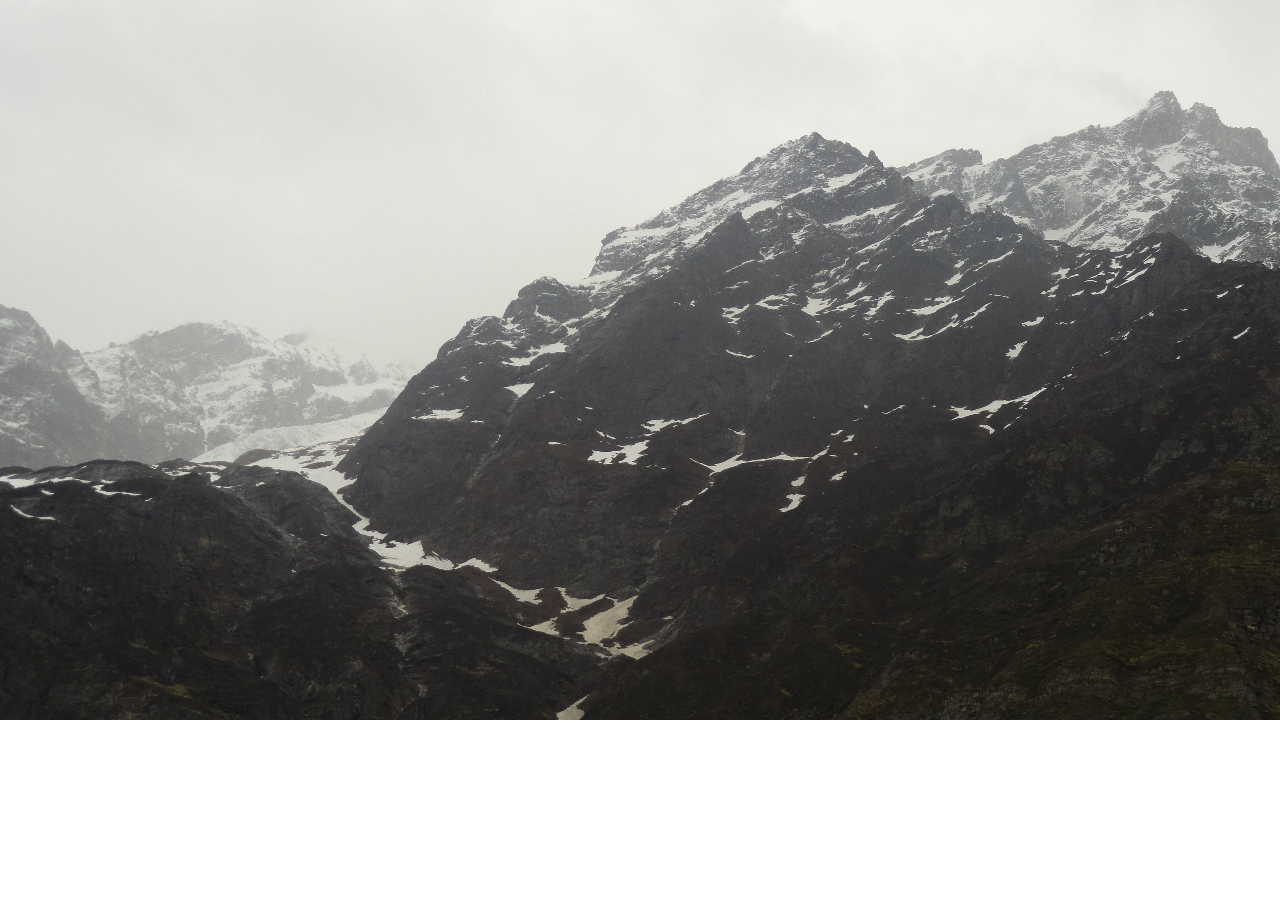
==== birds/bar-headed-goose/index.html @ 7cc7bfc7 "Publish 15 original bird effects with full-resolution assets and bundled p5 scripts" ====
<!DOCTYPE html>
<html lang="en">
  <head>
    <script src="p5.js"></script>
    <script src="p5.sound.min.js"></script>
    
    
    
    <link rel="stylesheet" type="text/css" href="style.css">
    <meta charset="utf-8" />

  </head>
  <body>
    <main>
    </main>
    <script src="sketch.js"></script>
  </body>
</html>
---- birds/bar-headed-goose/style.css ----
html, body {
  margin: 0;
  padding: 0;
}
canvas {
  display: block;
}
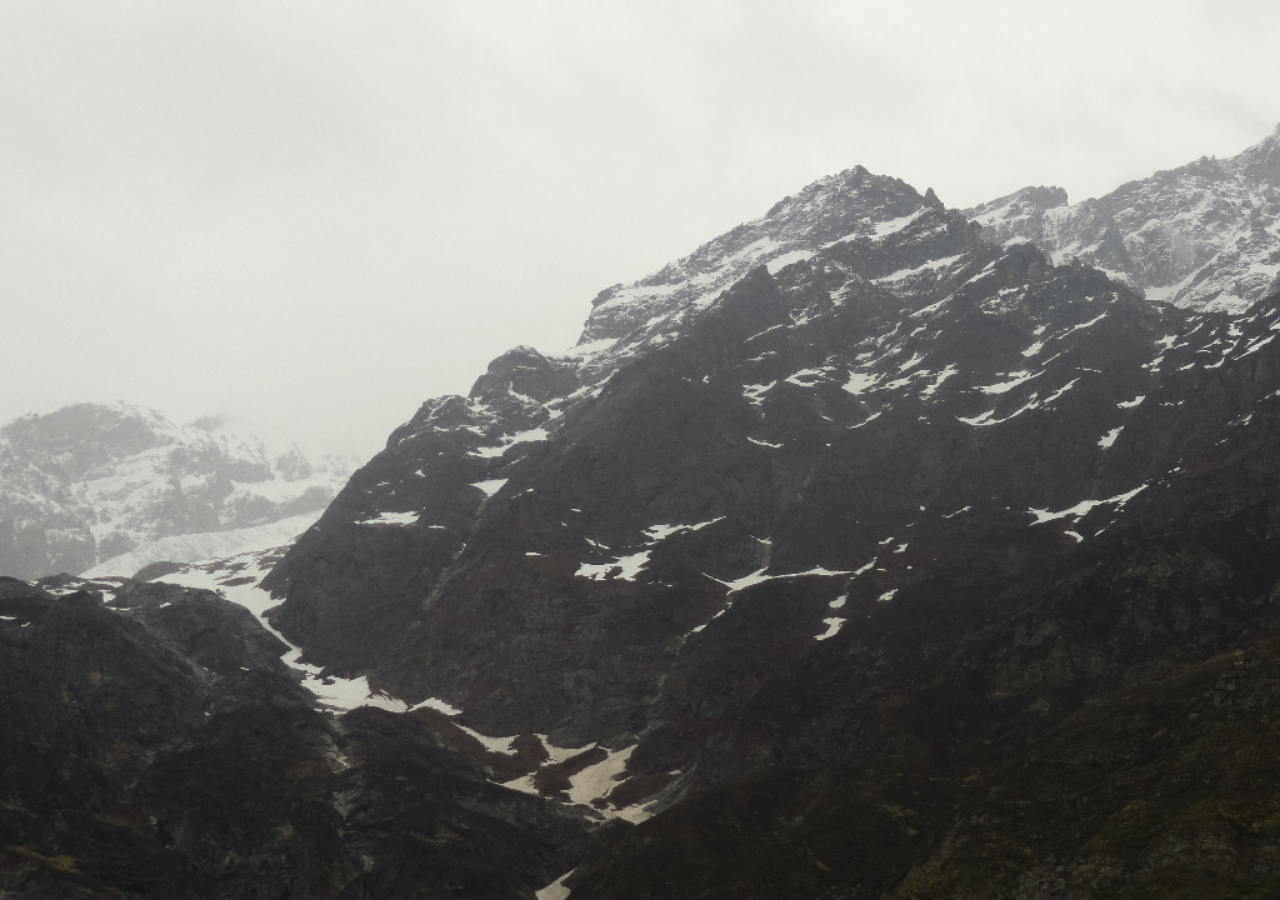
==== commit 3a262d71: "Fill effect viewports proportionally and prevent duplicate activation from locking directory scroll" ====
--- a/birds/bar-headed-goose/index.html
+++ b/birds/bar-headed-goose/index.html
@@ -14,5 +14,6 @@
     <main>
     </main>
     <script src="sketch.js"></script>
-  </body>
+  <script src="../../assets/effect-fit.js"></script>
+</body>
 </html>
